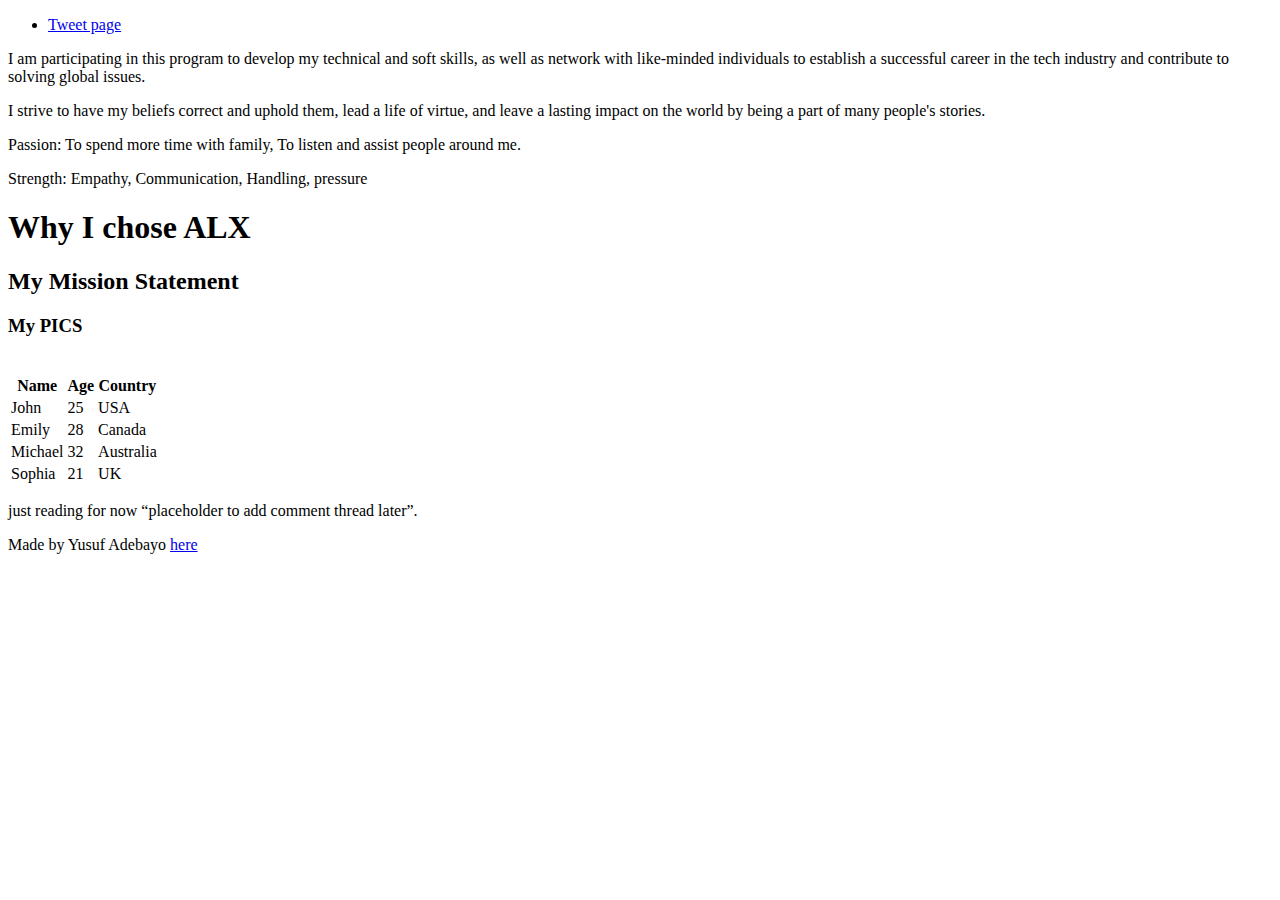
==== css_basic/index.html @ 22e74821 "add a new directory and files" ====
<!DOCTYPE html>
<html lang="en">
  <head>
    <meta charset="UTF-8" />
    <meta name="viewport" content="width=device-width, initial-scale=1.0" />
    <title>HTML Practise</title>
    <link rel="stylesheet" href="base.css">
    <link rel="stylesheet" href="styles.css">
  </head>
  <body>
    <header>
      <ul>
        <li><a href="tweets.html">Tweet page</a></li>
      </ul>
    </header>
    <main>
      <article>
        <p>
          I am participating in this program to develop my technical and soft
          skills, as well as network with like-minded individuals to establish a
          successful career in the tech industry and contribute to solving
          global issues.
        </p>
        <p>
          I strive to have my beliefs correct and uphold them, lead a life of
          virtue, and leave a lasting impact on the world by being a part of
          many people's stories.
        </p>
        <p>
          Passion: To spend more time with family, To listen and assist people
          around me.
        </p>
        <p>Strength: Empathy, Communication, Handling, pressure</p>
        <h1>Why I chose ALX</h1>
        <h2>My Mission Statement</h2>
        <h3>My PICS</h3>
        <a href="https://x.com/YusufFuLaan">
          <img
            src="https://pbs.twimg.com/profile_images/1740664792304488448/VsOKHnet_400x400.jpg"
            alt=""
          />
        </a>
        <table>
            <thead>
                <tr>
                    <th>Name</th>
                    <th>Age</th>
                    <th>Country</th>
                </tr>
            </thead>
            <tbody>
                <tr>
                    <td>John</td>
                    <td>25</td>
                    <td>USA</td>
                </tr>
                <tr>
                    <td>Emily</td>
                    <td>28</td>
                    <td>Canada</td>
                </tr>
                <tr>
                    <td>Michael</td>
                    <td>32</td>
                    <td>Australia</td>
                </tr>
                <tr>
                    <td>Sophia</td>
                    <td>21</td>
                    <td>UK</td>
                </tr>
            </tbody>
            
        </table>
      </article>
      <aside>
      <p> just reading for now “placeholder to add comment thread later”. </p>  
      </aside>
    </main>

    <footer>
      <p>
        Made by Yusuf Adebayo
        <a href="https://x.com/YusufFuLaan" target="_blank">here</a>
      </p>
    </footer>
  </body>
</html>
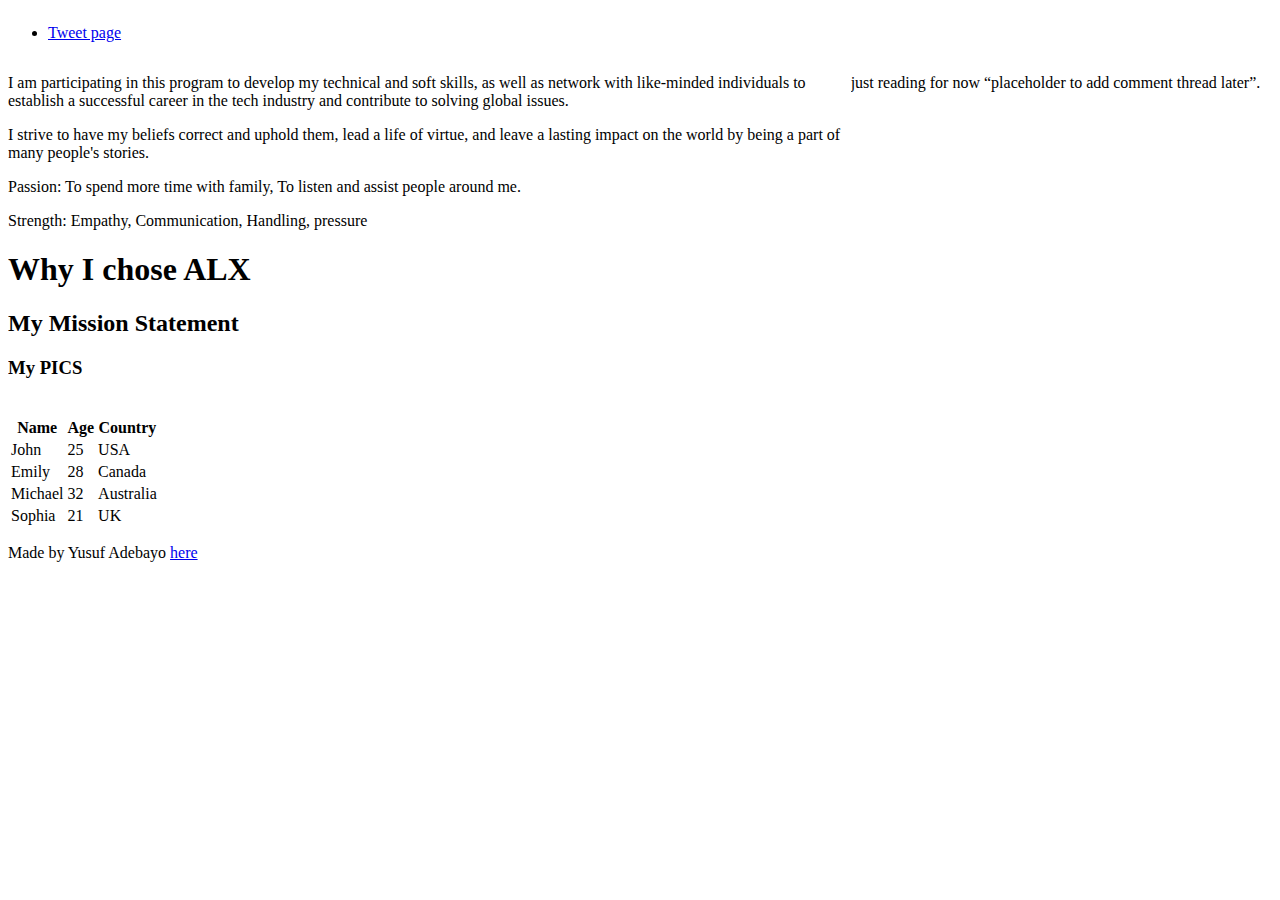
==== commit c7cff9ed: "add new files and stylesheet" ====
--- a/css_basic/index.html
+++ b/css_basic/index.html
@@ -4,8 +4,8 @@
     <meta charset="UTF-8" />
     <meta name="viewport" content="width=device-width, initial-scale=1.0" />
     <title>HTML Practise</title>
-    <link rel="stylesheet" href="base.css">
-    <link rel="stylesheet" href="styles.css">
+    <link rel="stylesheet" href="base.css" />
+    <link rel="stylesheet" href="styles.css" />
   </head>
   <body>
     <header>
@@ -41,40 +41,39 @@
           />
         </a>
         <table>
-            <thead>
-                <tr>
-                    <th>Name</th>
-                    <th>Age</th>
-                    <th>Country</th>
-                </tr>
-            </thead>
-            <tbody>
-                <tr>
-                    <td>John</td>
-                    <td>25</td>
-                    <td>USA</td>
-                </tr>
-                <tr>
-                    <td>Emily</td>
-                    <td>28</td>
-                    <td>Canada</td>
-                </tr>
-                <tr>
-                    <td>Michael</td>
-                    <td>32</td>
-                    <td>Australia</td>
-                </tr>
-                <tr>
-                    <td>Sophia</td>
-                    <td>21</td>
-                    <td>UK</td>
-                </tr>
-            </tbody>
-            
+          <thead>
+            <tr>
+              <th>Name</th>
+              <th>Age</th>
+              <th>Country</th>
+            </tr>
+          </thead>
+          <tbody>
+            <tr>
+              <td>John</td>
+              <td>25</td>
+              <td>USA</td>
+            </tr>
+            <tr>
+              <td>Emily</td>
+              <td>28</td>
+              <td>Canada</td>
+            </tr>
+            <tr>
+              <td>Michael</td>
+              <td>32</td>
+              <td>Australia</td>
+            </tr>
+            <tr>
+              <td>Sophia</td>
+              <td>21</td>
+              <td>UK</td>
+            </tr>
+          </tbody>
         </table>
       </article>
       <aside>
-      <p> just reading for now “placeholder to add comment thread later”. </p>  
+        <p>just reading for now “placeholder to add comment thread later”.</p>
       </aside>
     </main>
 
--- a/css_basic/styles.css
+++ b/css_basic/styles.css
@@ -0,0 +1,17 @@
+body {
+  display: flex;
+  flex-direction: column;
+}
+main {
+  display: flex;
+  flex-direction: row;
+  flex: auto;
+}
+article {
+  flex: 2;
+  overflow-y: auto;
+}
+aside {
+  flex: 1;
+  overflow-y: auto;
+}
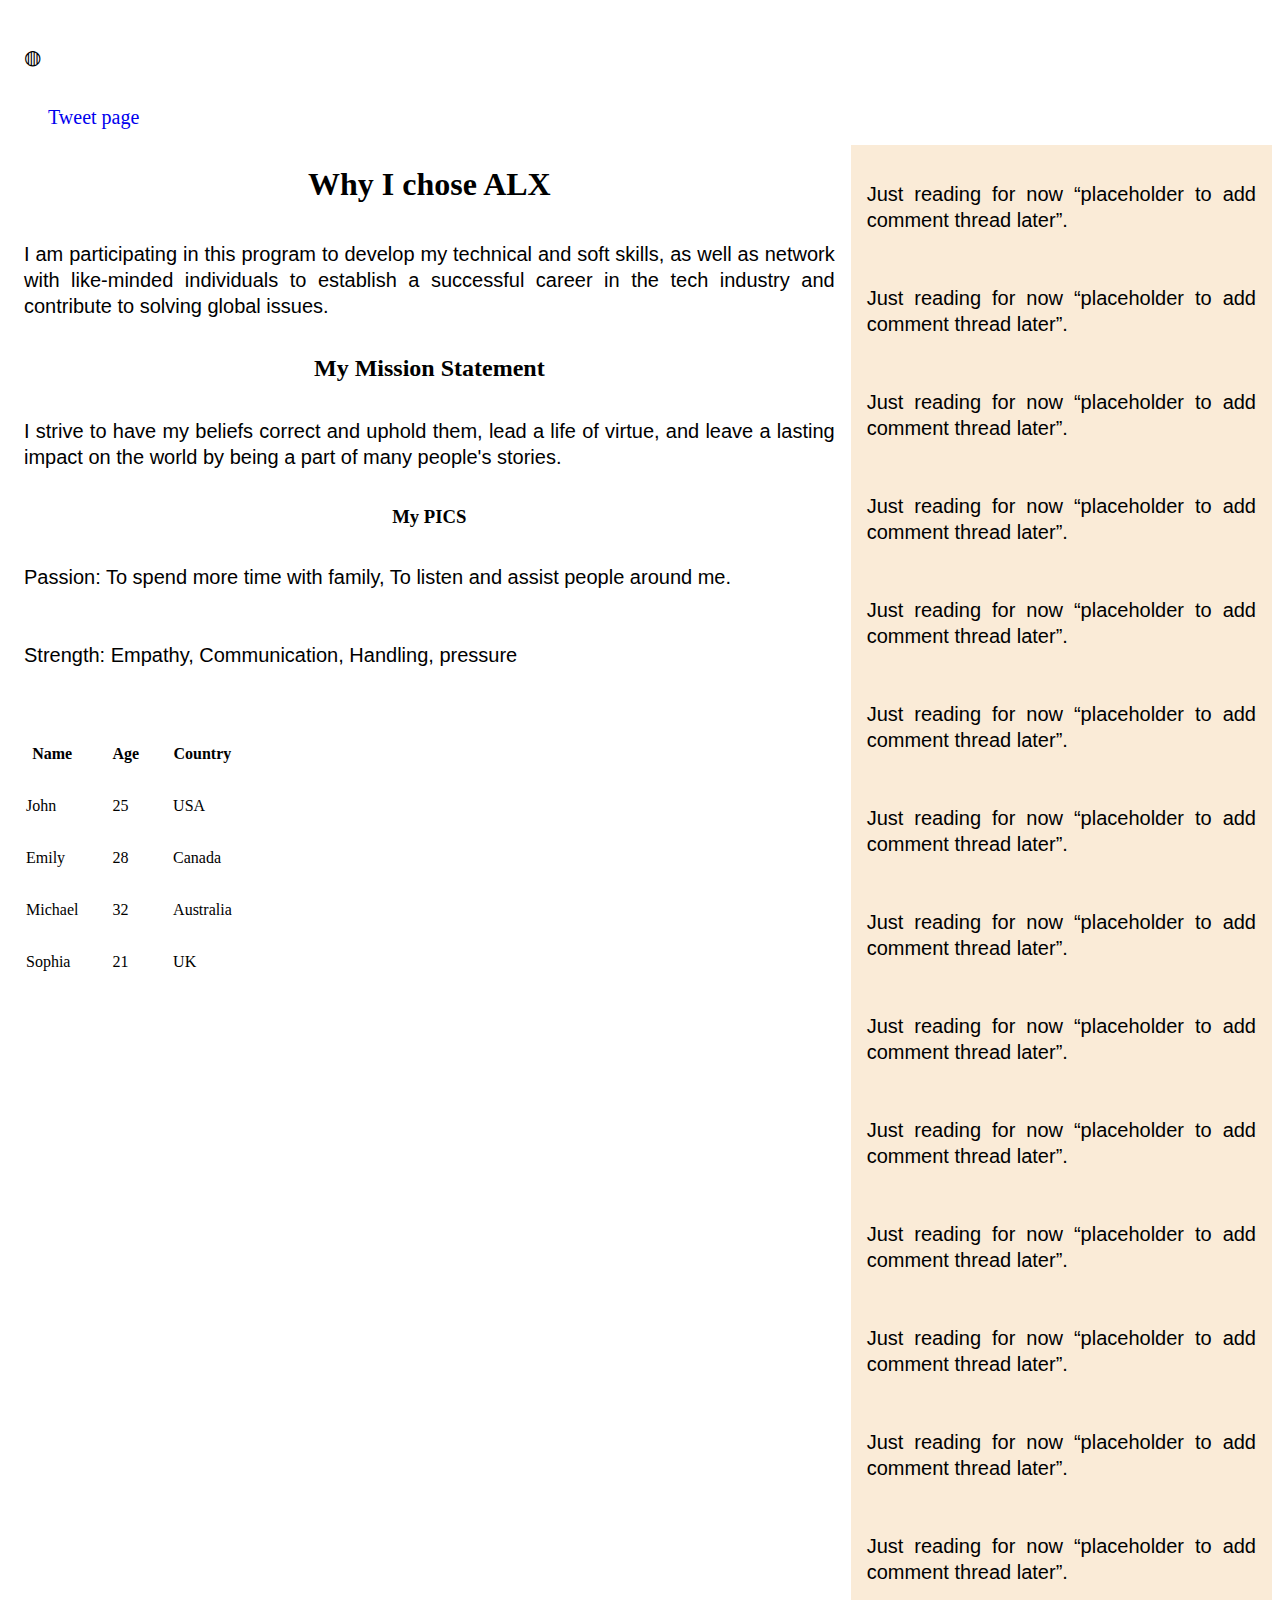
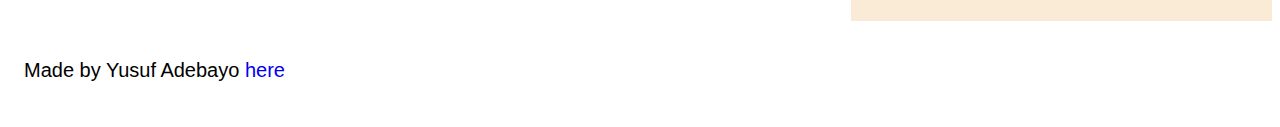
==== commit a0aa910e: "add styles to stylesheet" ====
--- a/css_basic/index.html
+++ b/css_basic/index.html
@@ -7,33 +7,37 @@
     <link rel="stylesheet" href="base.css" />
     <link rel="stylesheet" href="styles.css" />
   </head>
-  <body>
+  <body class="works_on_smartphone">
     <header>
+      <p class="logo">&#9677;</p>
       <ul>
         <li><a href="tweets.html">Tweet page</a></li>
       </ul>
     </header>
     <main>
       <article>
+        <h1>Why I chose ALX</h1>
         <p>
           I am participating in this program to develop my technical and soft
           skills, as well as network with like-minded individuals to establish a
           successful career in the tech industry and contribute to solving
           global issues.
         </p>
+        <h2>My Mission Statement</h2>
         <p>
           I strive to have my beliefs correct and uphold them, lead a life of
           virtue, and leave a lasting impact on the world by being a part of
           many people's stories.
         </p>
+        <h3>My PICS</h3>
         <p>
           Passion: To spend more time with family, To listen and assist people
           around me.
         </p>
         <p>Strength: Empathy, Communication, Handling, pressure</p>
-        <h1>Why I chose ALX</h1>
-        <h2>My Mission Statement</h2>
-        <h3>My PICS</h3>
+        
+        
+        
         <a href="https://x.com/YusufFuLaan">
           <img
             src="https://pbs.twimg.com/profile_images/1740664792304488448/VsOKHnet_400x400.jpg"
@@ -73,7 +77,21 @@
         </table>
       </article>
       <aside>
-        <p>just reading for now “placeholder to add comment thread later”.</p>
+        <p>Just reading for now “placeholder to add comment thread later”.</p>
+        <p>Just reading for now “placeholder to add comment thread later”.</p>
+        <p>Just reading for now “placeholder to add comment thread later”.</p>
+        <p>Just reading for now “placeholder to add comment thread later”.</p>
+        <p>Just reading for now “placeholder to add comment thread later”.</p>
+        <p>Just reading for now “placeholder to add comment thread later”.</p>
+        <p>Just reading for now “placeholder to add comment thread later”.</p>
+        <p>Just reading for now “placeholder to add comment thread later”.</p>
+        <p>Just reading for now “placeholder to add comment thread later”.</p>
+        <p>Just reading for now “placeholder to add comment thread later”.</p>
+        <p>Just reading for now “placeholder to add comment thread later”.</p>
+        <p>Just reading for now “placeholder to add comment thread later”.</p>
+        <p>Just reading for now “placeholder to add comment thread later”.</p>
+        <p>Just reading for now “placeholder to add comment thread later”.</p>
+
       </aside>
     </main>
 
--- a/css_basic/styles.css
+++ b/css_basic/styles.css
@@ -14,4 +14,31 @@
 aside {
   flex: 1;
   overflow-y: auto;
+  background-color: antiquewhite;
 }
+ul {
+  list-style-type: none;
+}
+a {
+  text-decoration: none;
+  font-size: 20px;
+}
+a:hover{
+    color: blue;
+}
+h1,
+h2,
+h3 {
+  text-align: center;
+}
+p {
+  font-size: 20px;
+  text-align: justify;
+  line-height: 1.3;
+  font-family: sans-serif;
+  padding: 16px;
+}
+td,
+th {
+  padding: 16px;
+}
